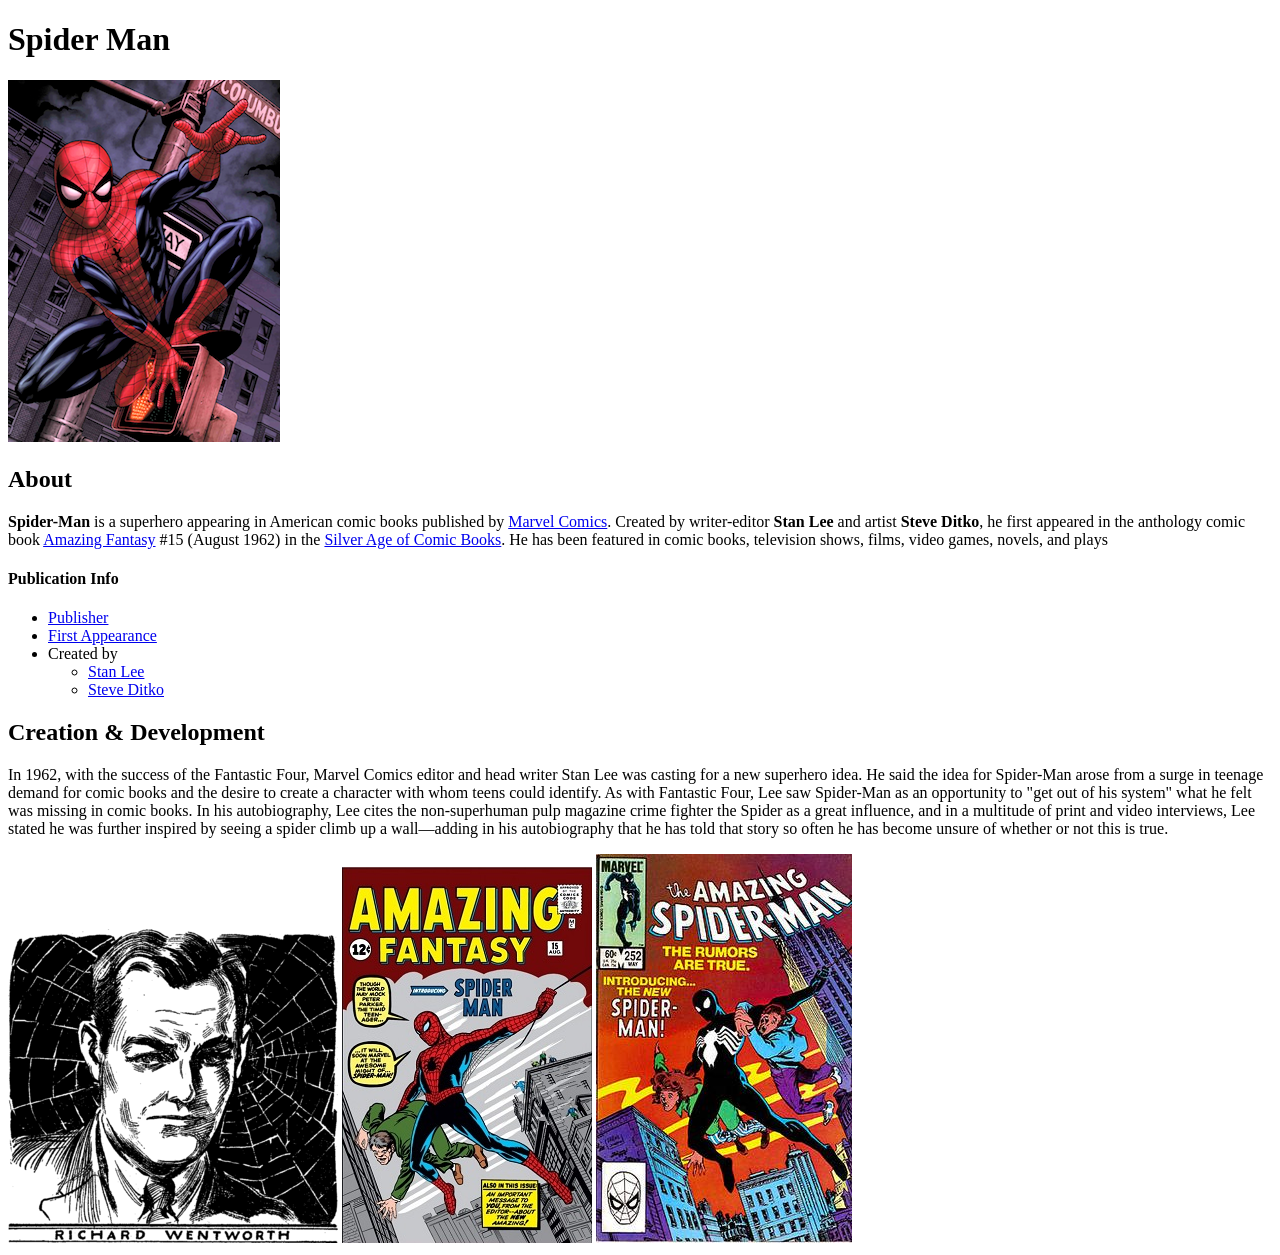
==== index.html @ e15503be "updated" ====
<!DOCTYPE html>
<html lang="en">
  <head>
    <meta charset="UTF-8" />
    <meta http-equiv="X-UA-Compatible" content="IE=edge" />
    <meta name="viewport" content="width=device-width, initial-scale=1.0" />
    <title>Spider-Man</title>
    <link rel="stylesheet" href="style.css" />
  </head>
  <body>
    <h1>Spider Man</h1>
    <img src="assets/spiderman_img.png" id="mainImg" />
    <h2>About</h2>
    <p>
      <b>Spider-Man</b> is a superhero appearing in American comic books
      published by
      <a href="https://www.google.com/search?q=Marvel+Comics">Marvel Comics</a>.
      Created by writer-editor <b>Stan Lee</b> and artist <b>Steve Ditko</b>, he
      first appeared in the anthology comic book
      <a href="https://www.google.com/search?q=Amazing+Fantasy"
        >Amazing Fantasy</a
      >
      #15 (August 1962) in the <a href="#">Silver Age of Comic Books</a>. He has
      been featured in comic books, television shows, films, video games,
      novels, and plays
    </p>

    <div class="box">
      <h4>Publication Info</h4>
      <ul>
        <li><a href="#" class="boxLink">Publisher</a></li>
        <li><a href="#" class="boxLink">First Appearance</a></li>
        <li>
          Created by
          <ul>
            <li><a href="#" class="boxLink">Stan Lee</a></li>
            <li><a href="#" class="boxLink">Steve Ditko</a></li>
          </ul>
        </li>
      </ul>
    </div>

    <h2>Creation & Development</h2>
    <p id="description">
      In 1962, with the success of the Fantastic Four, Marvel Comics editor and
      head writer Stan Lee was casting for a new superhero idea. He said the
      idea for Spider-Man arose from a surge in teenage demand for comic books
      and the desire to create a character with whom teens could identify. As
      with Fantastic Four, Lee saw Spider-Man as an opportunity to "get out of
      his system" what he felt was missing in comic books. In his autobiography,
      Lee cites the non-superhuman pulp magazine crime fighter the Spider as a
      great influence, and in a multitude of print and video interviews, Lee
      stated he was further inspired by seeing a spider climb up a wall—adding
      in his autobiography that he has told that story so often he has become
      unsure of whether or not this is true.
    </p>
    <div class="images">
      <img src="assets/creation_1.png" class="oldImg" />
      <img src="assets/creation_2.jpeg" class="oldImg" />
      <img src="assets/creation_3.jpeg" class="oldImg" />
    </div>

    <script src="app.js"></script>
  </body>
</html>
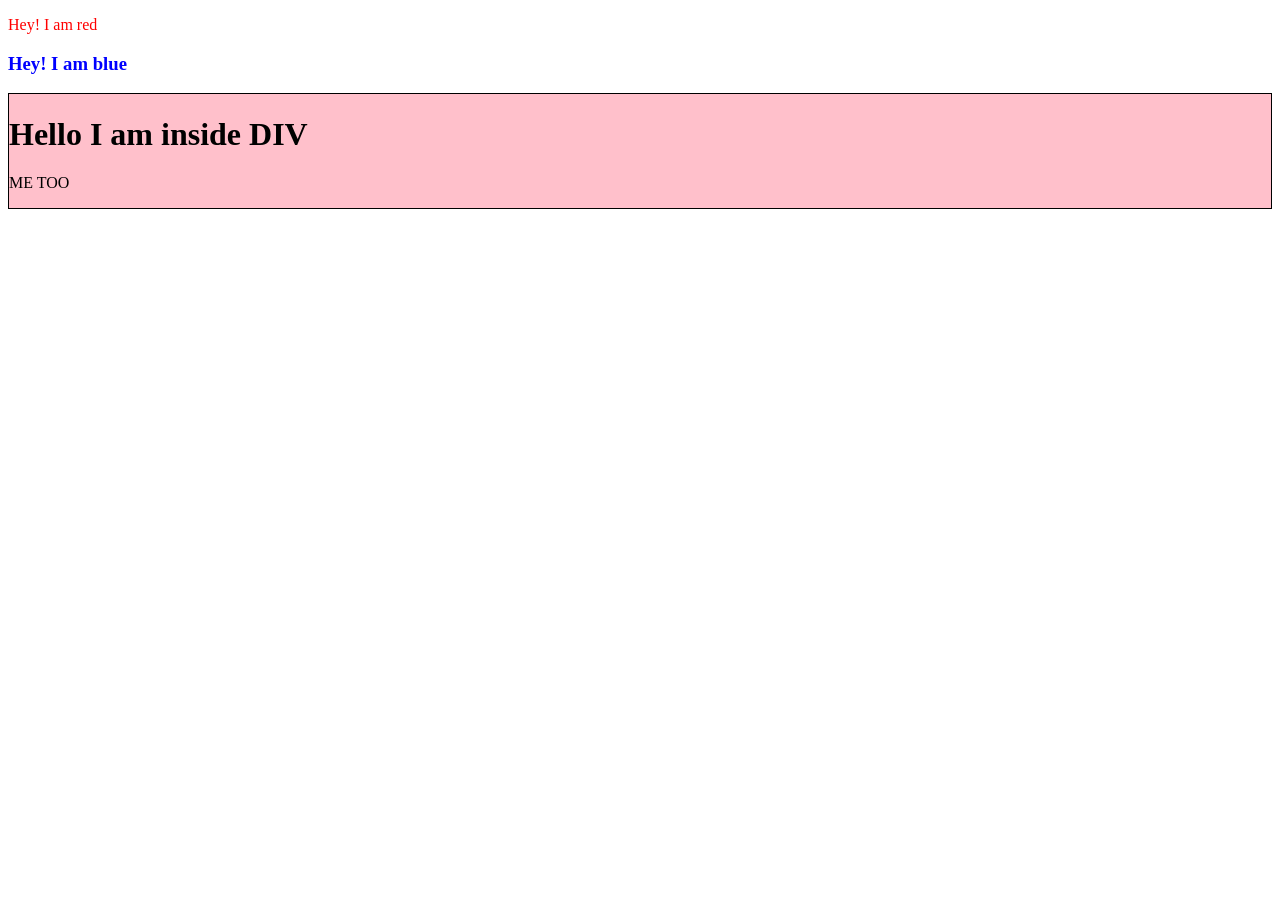
==== commit 15a1fdfe: "updated" ====
--- a/index.html
+++ b/index.html
@@ -8,7 +8,7 @@
     <link rel="stylesheet" href="style.css" />
   </head>
   <body>
-    <h1>Spider Man</h1>
+    <!-- <h1>Spider Man</h1>
     <img src="assets/spiderman_img.png" id="mainImg" />
     <h2>About</h2>
     <p>
@@ -58,7 +58,7 @@
       <img src="assets/creation_1.png" class="oldImg" />
       <img src="assets/creation_2.jpeg" class="oldImg" />
       <img src="assets/creation_3.jpeg" class="oldImg" />
-    </div>
+    </div> -->
 
     <script src="app.js"></script>
   </body>
--- a/style.css
+++ b/style.css
@@ -0,0 +1,41 @@
+/* body {
+  font-family: Arial;
+}
+
+#mainImg {
+  width: 35%;
+}
+
+.box {
+  border: 0.25px solid black;
+  background-color: lightgray;
+  width: 200px;
+  padding: 1rem;
+}
+
+.boxLink {
+  text-decoration: none;
+}
+
+.oldImg {
+  height: 200px;
+  width: 200px;
+  margin-right: 1rem;
+}
+
+#description {
+  background-color: antiquewhite;
+} */
+
+.red {
+  color:red;
+}
+
+.blue{
+  color:blue;
+}
+
+.box {
+  border: 1px solid black;
+  background-color:pink;
+}
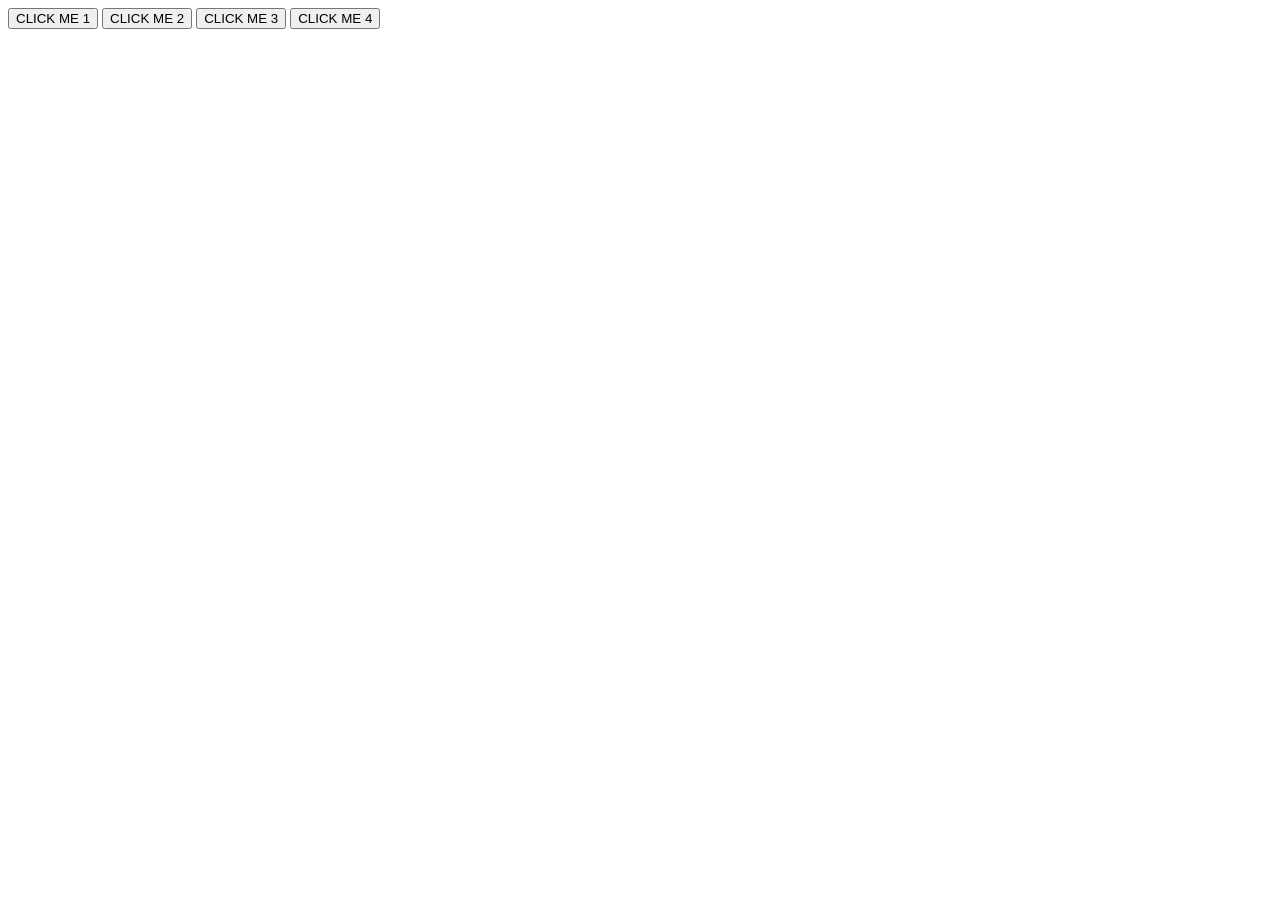
==== commit ee5f3a5a: "practice" ====
--- a/index.html
+++ b/index.html
@@ -1,65 +1,16 @@
- <!DOCTYPE html>
+<!DOCTYPE html>
 <html lang="en">
-  <head>
-    <meta charset="UTF-8" />
-    <meta http-equiv="X-UA-Compatible" content="IE=edge" />
-    <meta name="viewport" content="width=device-width, initial-scale=1.0" />
-    <title>Spider-Man</title>
-    <link rel="stylesheet" href="style.css" />
-  </head>
-  <body>
-    <!-- <h1>Spider Man</h1>
-    <img src="assets/spiderman_img.png" id="mainImg" />
-    <h2>About</h2>
-    <p>
-      <b>Spider-Man</b> is a superhero appearing in American comic books
-      published by
-      <a href="https://www.google.com/search?q=Marvel+Comics">Marvel Comics</a>.
-      Created by writer-editor <b>Stan Lee</b> and artist <b>Steve Ditko</b>, he
-      first appeared in the anthology comic book
-      <a href="https://www.google.com/search?q=Amazing+Fantasy"
-        >Amazing Fantasy</a
-      >
-      #15 (August 1962) in the <a href="#">Silver Age of Comic Books</a>. He has
-      been featured in comic books, television shows, films, video games,
-      novels, and plays
-    </p>
-
-    <div class="box">
-      <h4>Publication Info</h4>
-      <ul>
-        <li><a href="#" class="boxLink">Publisher</a></li>
-        <li><a href="#" class="boxLink">First Appearance</a></li>
-        <li>
-          Created by
-          <ul>
-            <li><a href="#" class="boxLink">Stan Lee</a></li>
-            <li><a href="#" class="boxLink">Steve Ditko</a></li>
-          </ul>
-        </li>
-      </ul>
-    </div>
-
-    <h2>Creation & Development</h2>
-    <p id="description">
-      In 1962, with the success of the Fantastic Four, Marvel Comics editor and
-      head writer Stan Lee was casting for a new superhero idea. He said the
-      idea for Spider-Man arose from a surge in teenage demand for comic books
-      and the desire to create a character with whom teens could identify. As
-      with Fantastic Four, Lee saw Spider-Man as an opportunity to "get out of
-      his system" what he felt was missing in comic books. In his autobiography,
-      Lee cites the non-superhuman pulp magazine crime fighter the Spider as a
-      great influence, and in a multitude of print and video interviews, Lee
-      stated he was further inspired by seeing a spider climb up a wall—adding
-      in his autobiography that he has told that story so often he has become
-      unsure of whether or not this is true.
-    </p>
-    <div class="images">
-      <img src="assets/creation_1.png" class="oldImg" />
-      <img src="assets/creation_2.jpeg" class="oldImg" />
-      <img src="assets/creation_3.jpeg" class="oldImg" />
-    </div> -->
-
+<head>
+    <meta charset="UTF-8">
+    <meta name="viewport" content="width=device-width, initial-scale=1.0">
+    <title>Document</title>
+    <link rel="stylesheet" href= style.css/> 
+</head>
+<body>
+    <button>CLICK ME 1</button>
+    <button>CLICK ME 2</button>
+    <button>CLICK ME 3</button>
+    <button>CLICK ME 4</button>
     <script src="app.js"></script>
-  </body>
-</html>
+</body>
+</html>
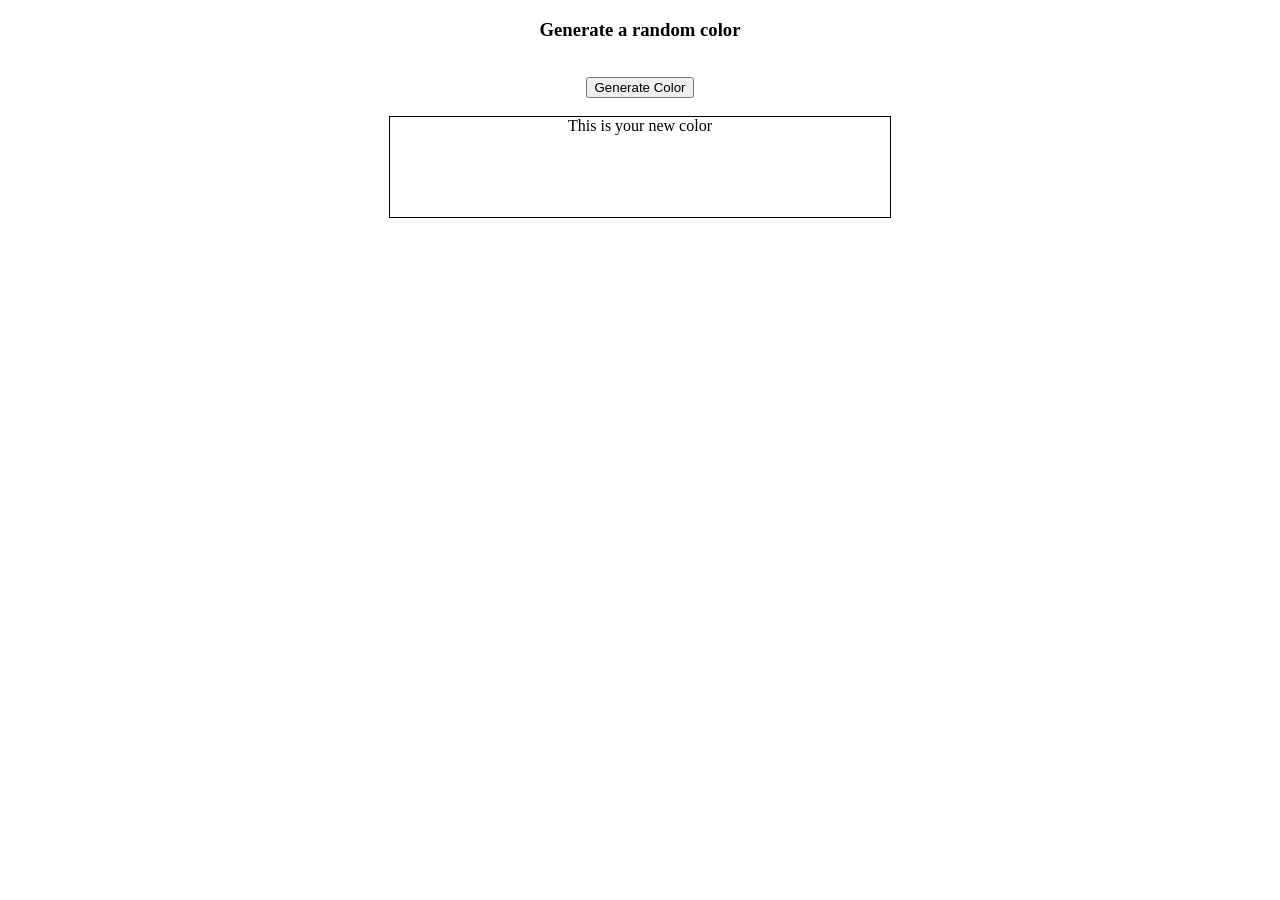
==== commit 0e182bce: "activity" ====
--- a/index.html
+++ b/index.html
@@ -4,13 +4,14 @@
     <meta charset="UTF-8">
     <meta name="viewport" content="width=device-width, initial-scale=1.0">
     <title>Document</title>
-    <link rel="stylesheet" href= style.css/> 
+    <link rel="stylesheet" href= "style.css"/> 
 </head>
 <body>
-    <button>CLICK ME 1</button>
-    <button>CLICK ME 2</button>
-    <button>CLICK ME 3</button>
-    <button>CLICK ME 4</button>
+    <h3>Generate a random color</h3>
+    <br />
+    <button>Generate Color</button>
+    <br /><br />
+    <div>This is your new color</div>
     <script src="app.js"></script>
 </body>
 </html>
--- a/style.css
+++ b/style.css
@@ -0,0 +1,10 @@
+body {
+    text-align: center;
+}
+
+div {
+    height: 100px;
+    width: 500px;
+    border: 1px solid black;
+    margin: auto;
+}
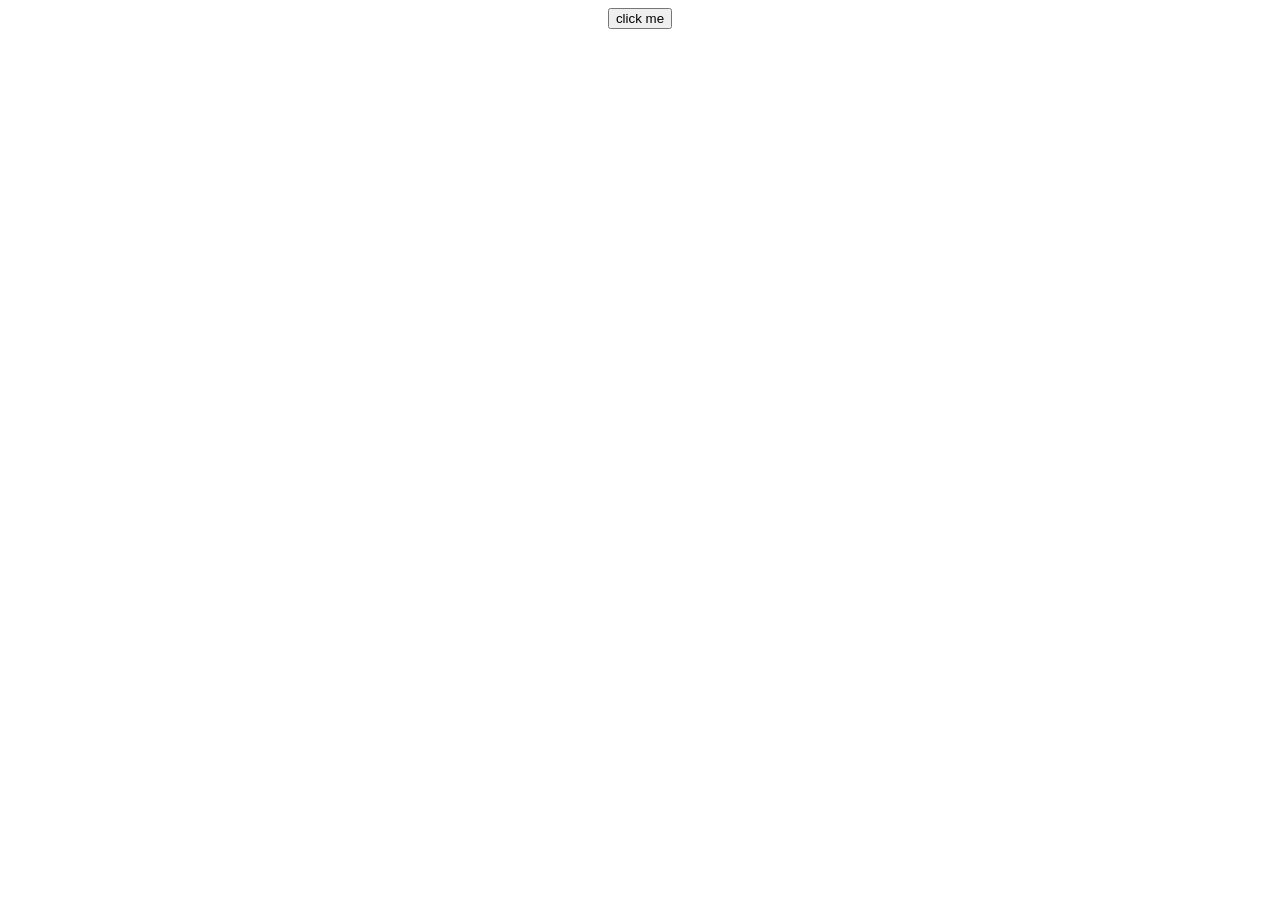
==== commit fb273a5e: "activity" ====
--- a/index.html
+++ b/index.html
@@ -7,11 +7,12 @@
     <link rel="stylesheet" href= "style.css"/> 
 </head>
 <body>
-    <h3>Generate a random color</h3>
+    <!-- <h3>Generate a random color</h3>
     <br />
     <button>Generate Color</button>
     <br /><br />
-    <div>This is your new color</div>
+    <div>This is your new color</div> -->
+    <button>click me</button>
     <script src="app.js"></script>
 </body>
 </html>
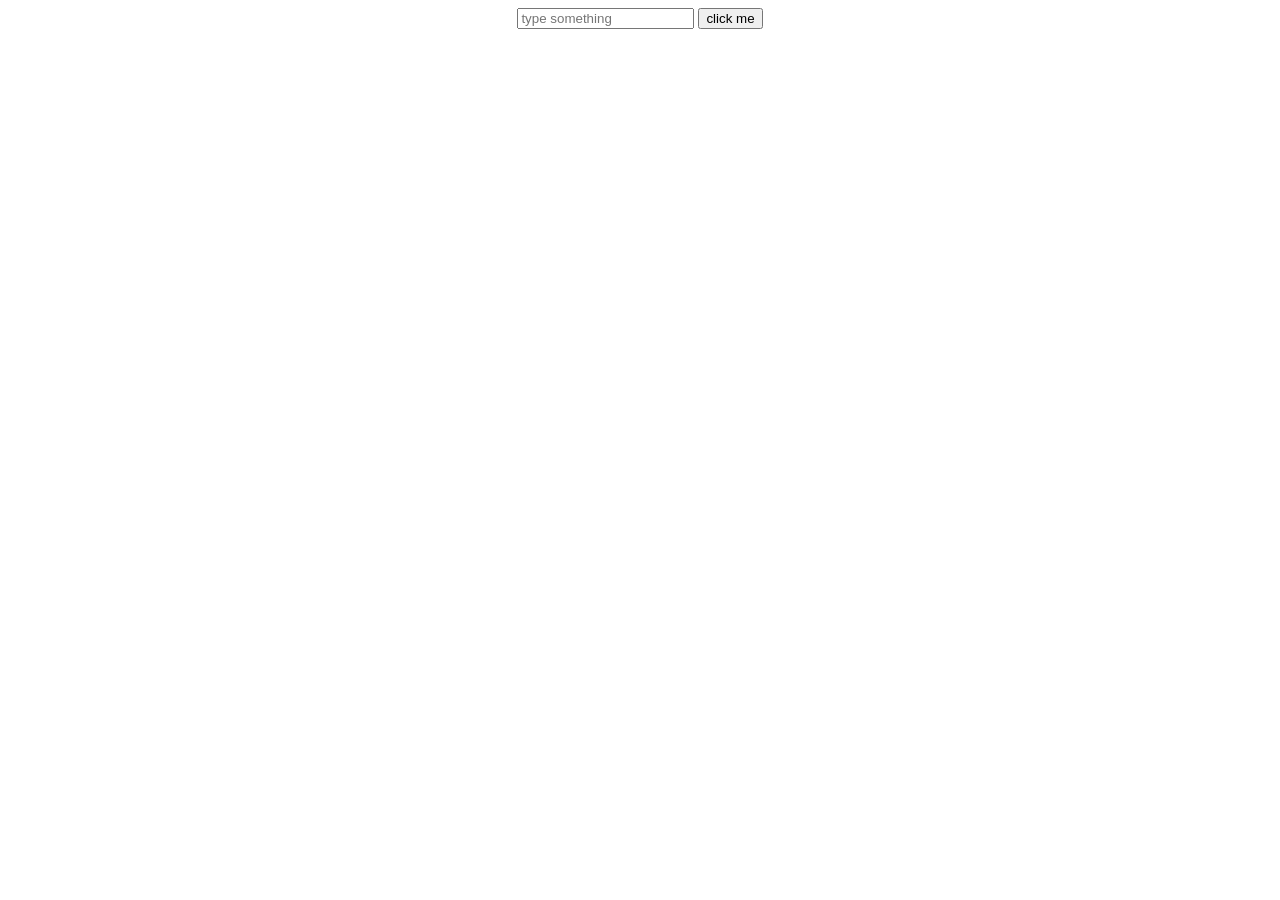
==== commit c5443414: "activity" ====
--- a/index.html
+++ b/index.html
@@ -12,6 +12,7 @@
     <button>Generate Color</button>
     <br /><br />
     <div>This is your new color</div> -->
+    <input placeholder= "type something">
     <button>click me</button>
     <script src="app.js"></script>
 </body>
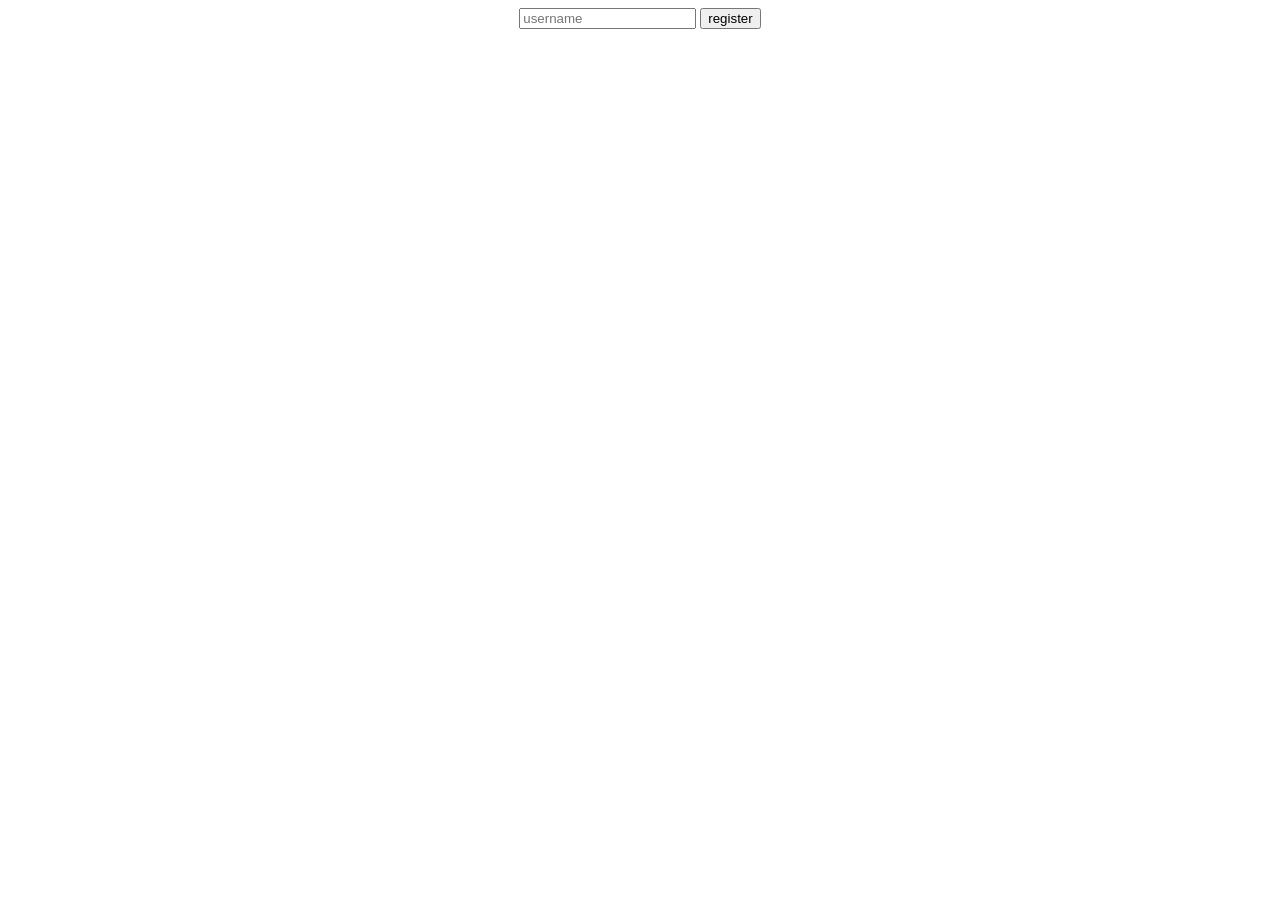
==== commit d5135dbd: "activity" ====
--- a/index.html
+++ b/index.html
@@ -12,8 +12,12 @@
     <button>Generate Color</button>
     <br /><br />
     <div>This is your new color</div> -->
-    <input placeholder= "type something">
-    <button>click me</button>
+    <!-- <input placeholder= "type something">
+    <button>click me</button> -->
+    <form action="/action">
+        <input placeholder="username">
+        <button>register</button>
+    </form>
     <script src="app.js"></script>
 </body>
 </html>
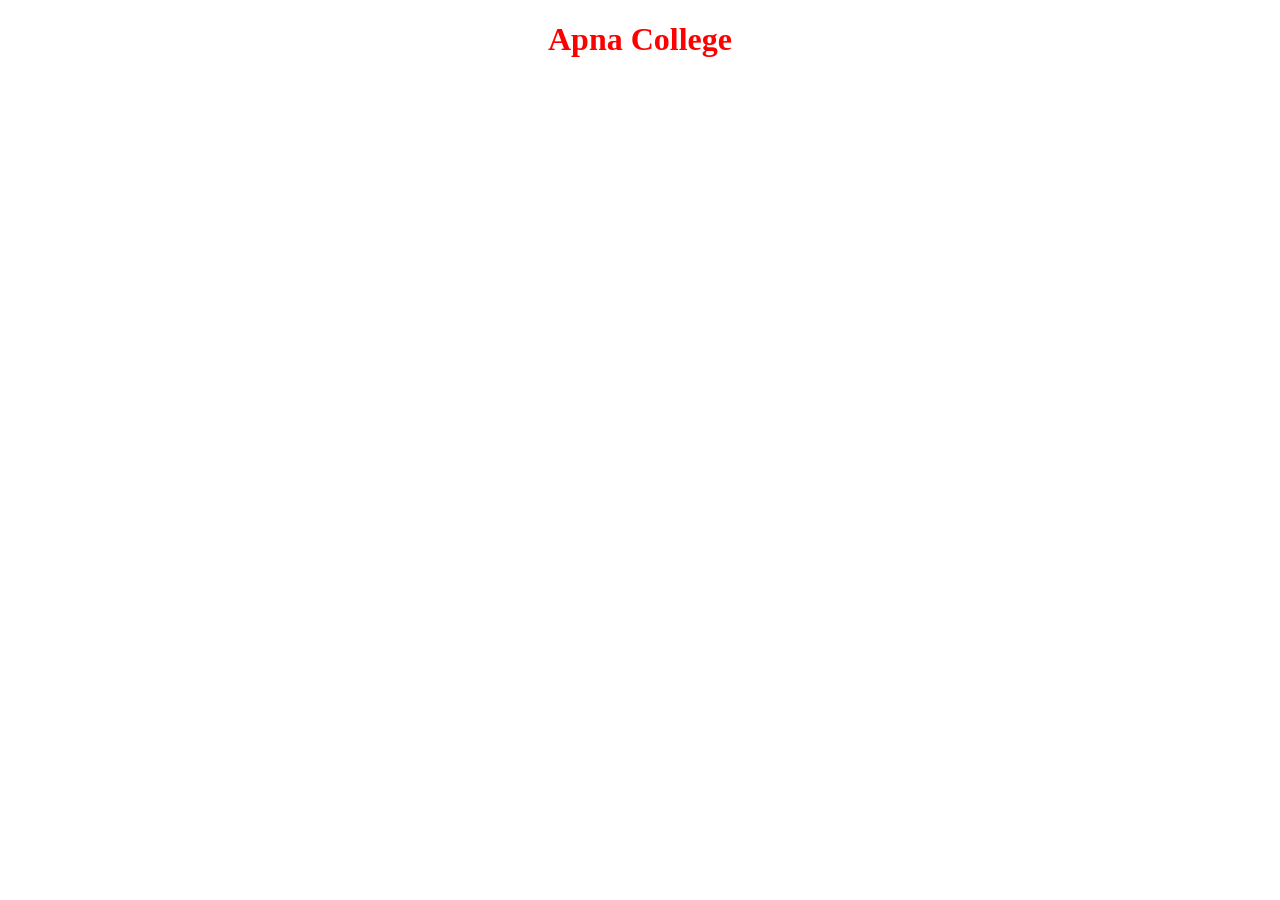
==== commit 2643a214: "code" ====
--- a/index.html
+++ b/index.html
@@ -14,10 +14,11 @@
     <div>This is your new color</div> -->
     <!-- <input placeholder= "type something">
     <button>click me</button> -->
-    <form action="/action">
+    <!-- <form action="/action">
         <input placeholder="username">
         <button>register</button>
-    </form>
+    </form> -->
+    <h1>Apna College</h1>
     <script src="app.js"></script>
 </body>
 </html>
